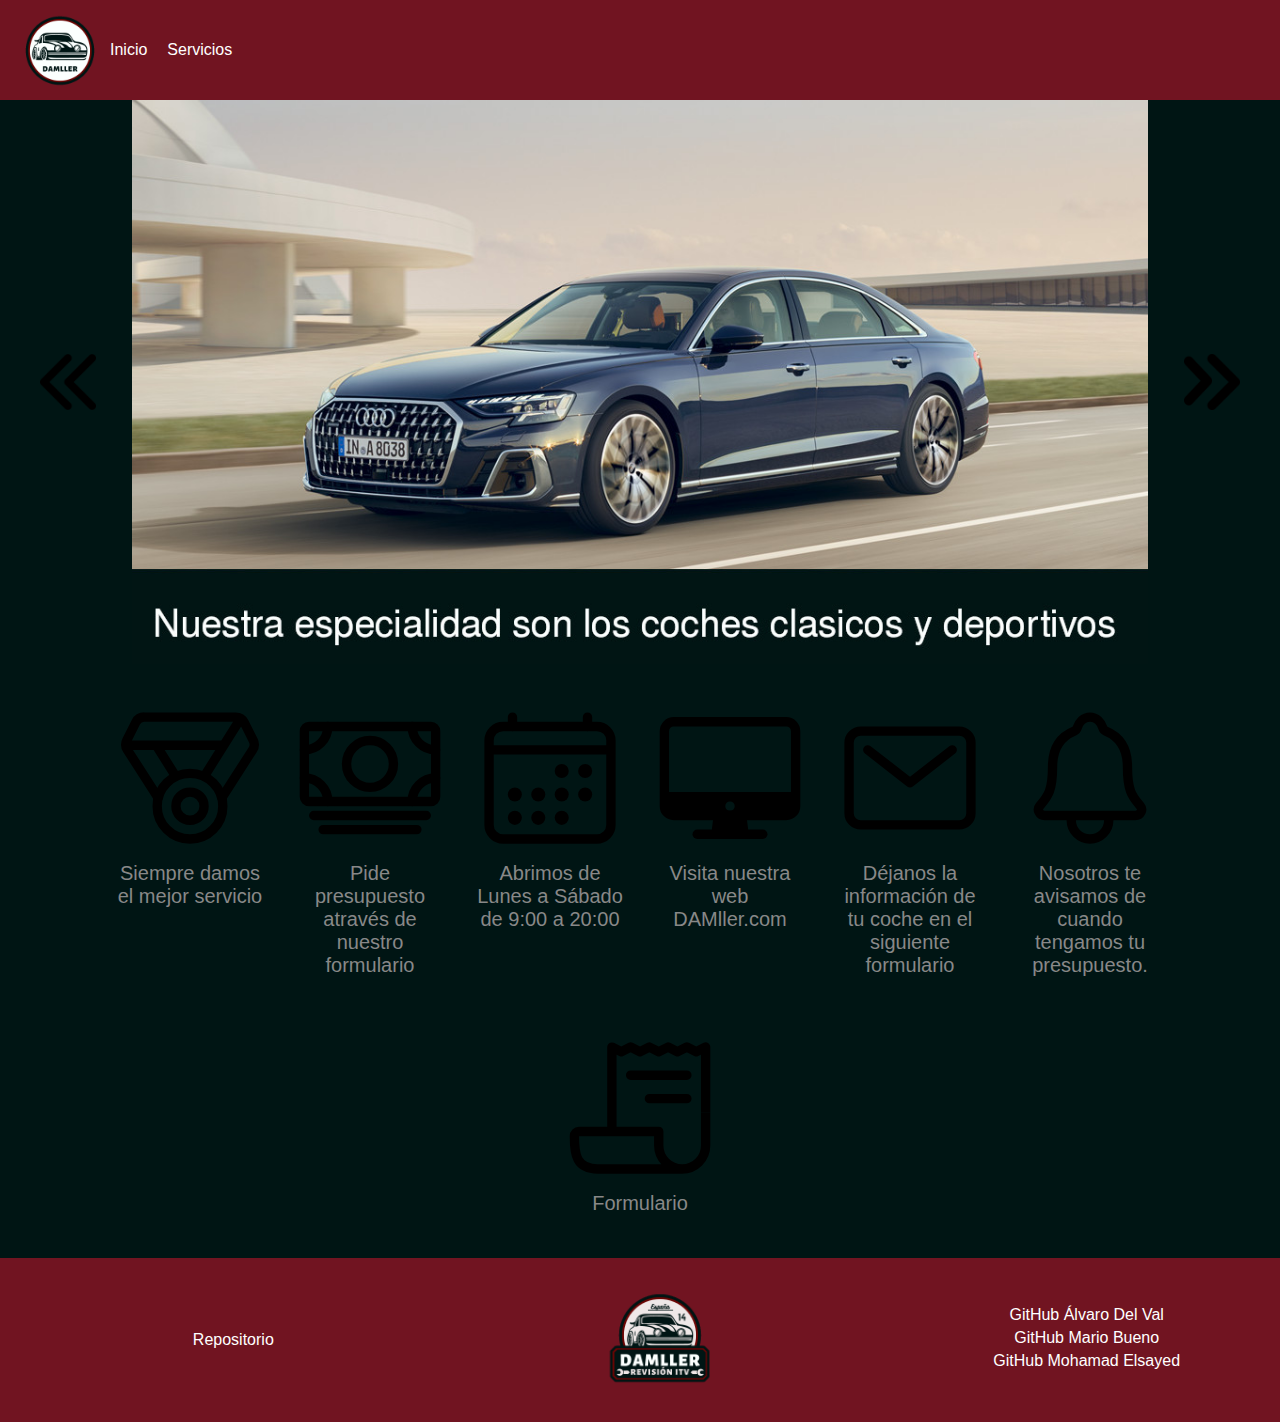
==== HTML/index.html @ a817c189 "Index ordenado" ====
<!DOCTYPE html>
<html>
<head>
  <title>DAMller</title>
  <link rel="stylesheet" href="src/css/style.css">
</head>
<body>
  <header>
    <div class="logo">
      <a href="index.html">
        <img src="src/Imagenes/DAMller simplificado.png" alt="Logo de la empresa">
      </a>
    </div>
    <nav>
      <ul>
        <li><a href="index.html">Inicio</a></li>
        <li><a onclick="toggleServices()">Servicios</a></li>
      </ul>
    </nav>
    <div id="servicesBar">
      <p>Revisión</p>
      <p>Tunning</p>
      <p>Reparación</p>
    </div>
  </header>
  <div class="content">
    <div class="contenedor-slider slider-container">
      <div class="slider-izquierdo">
        <img src="src/Imagenes/Izquierda.png" alt="">
      </div>
      <div class="slider-screen">
        <img id="Imagen" src="">
      </div>
      <div class="slider-derecho">
        <img src="src/Imagenes/Derecha.png" alt="">
      </div>
    </div>
    <div class="iconos-container">
      <div class="icono">
        <img src="src/Imagenes/Iconos/medal-outline.svg" alt="Icono 1">
        <p>Siempre damos el mejor servicio</p>
      </div>
      <div class="icono">
        <img src="src/Imagenes/Iconos/cash-outline.svg" alt="Icono 2">
        <p>Pide presupuesto através de nuestro formulario</p>
      </div>
      <div class="icono">
        <img src="src/Imagenes/Iconos/calendar-outline.svg" alt="Icono 3">
        <p>Abrimos de Lunes a Sábado de 9:00 a 20:00</p>
      </div>
      <div class="icono">
        <img src="src/Imagenes/Iconos/desktop-outline.svg" alt="Icono 4">
        <p>Visita nuestra web DAMller.com</p>
      </div>
      <div class="icono">
        <img src="src/Imagenes/Iconos/mail-outline.svg" alt="Icono 5">
        <p>Déjanos la información de tu coche en el siguiente formulario</p>
      </div>
      <div class="icono">
        <img src="src/Imagenes/Iconos/notifications-outline.svg" alt="Icono 6">
        <p>Nosotros te avisamos de cuando tengamos tu presupuesto.</p>
      </div>
    </div>
    <div class="centro-icono">
      <div class="icono">
        <a href="formulario.html"><img src="src/Imagenes/Iconos/receipt-outline.svg"></a>
        <p>Formulario</p>
      </div>
    </div>
  </div>
  <footer class="footer">
    <div class="footer-left">
      <a href="https://github.com/AlvaroDVA/Proyecto_ITV">Repositorio</a>
    </div>
    <div class="footer-center">
      <a href="index.html"><img src="src/Imagenes/DAMller.png" alt="Logo de la marca"></a>
    </div>
    <div class="footer-right">
      <ul>
        <li><a href="https://github.com/AlvaroDVA">GitHub Álvaro Del Val</a></li>
        <li><a href="https://github.com/Maarioo25">GitHub Mario Bueno</a></li>
        <li><a href="#">GitHub Mohamad Elsayed</a></li>
      </ul>
    </div>
  </footer>
  <script src="src/js/JavaScriptFotos.js"></script>
</body>
</html>
---- HTML/src/css/style.css ----
body {
  background-color: #001514;
  margin: 0;
  padding: 0;
  font-family: Arial, sans-serif;
}

header {
  background-color: #711421;
  color: #ffffff;
  display: flex;
  align-items: center;
  padding: 10px;
  height: 80px;
}

.logo img {
  margin-top: 10px;
  height: 100px;
}

nav ul {
  list-style: none;
  margin: 0;
  padding: 0;
  display: flex;
}

nav ul li {
  margin-right: 20px;
}

nav ul li a {
  color: #ffffff;
  text-decoration: none;
}

nav ul li a:hover {
  text-decoration: underline;
}

.content {
  width: 100%;
  padding-bottom: 60px;
}

.contenedor-slider {
  margin-top: 2%;
  display: flex;
  align-items: center;
  gap: 3%;
  max-width: 100%;
  padding: 0px 40px;
}

.slider-container {
  display: flex;
  justify-content: center;
  align-items: center;
  height: 15%; 
  max-width: 1500px; 
  margin: 0 auto; 
}

.slider-izquierdo,
.slider-derecho {
  width: 5%;
}

.slider-izquierdo img,
.slider-derecho img {
  width: 100%;
}

.slider-screen img {
  width: 100%;
}

#servicesBar{
  display: none;
  position: absolute;
  top: 10%;
  margin-left: 145px;
  padding-left: 17px;
  padding-right: 17px;
  background-color: #711421;
  color: #ffffff;
}

#servicesBar.visible {
  display: block;
}

.iconos-container {
  display: flex;
  flex-wrap: wrap;
  justify-content: center;
  margin-top: 20px;
}

.icono {
  width: 150px; /* Ajusta el tamaño de los iconos según tus necesidades */
  height: 150px;
  margin: 15px;
  text-align: center;
}

.centro-icono {
  display: flex;
  justify-content: center;
  margin-top: 150px; /* Espacio entre los conjuntos de iconos */
}


.icono img {
  width: 100%;
  height: 100%;
  object-fit: cover;
  filter: brightness(26%);
}

.icono p {
  margin-top: 5px;
  color: #888888; /* Color del texto */
  font-size: 20px; /* Tamaño de fuente */
}



.footer {
  background-color: #711421;
  color: #ffffff;
  padding: 20px;
  text-align: center;
  width: 100%;
  display: flex;
  align-items: center;
}

.footer-left,
.footer-right {
  flex: 1;
}

.footer-center {
  flex: 1;
  text-align: center;
}

.footer-center img {
  height: 120px;
}

.footer-left a,
.footer-right ul {
  list-style: none;
  padding: 0;
  margin: 0;
}

.footer-left a {
  color: #ffffff;
  text-decoration: none;
}

.footer-right ul li {
  margin-bottom: 5px;
}

.footer-right ul li a {
  color: #ffffff;
  text-decoration: none;
}
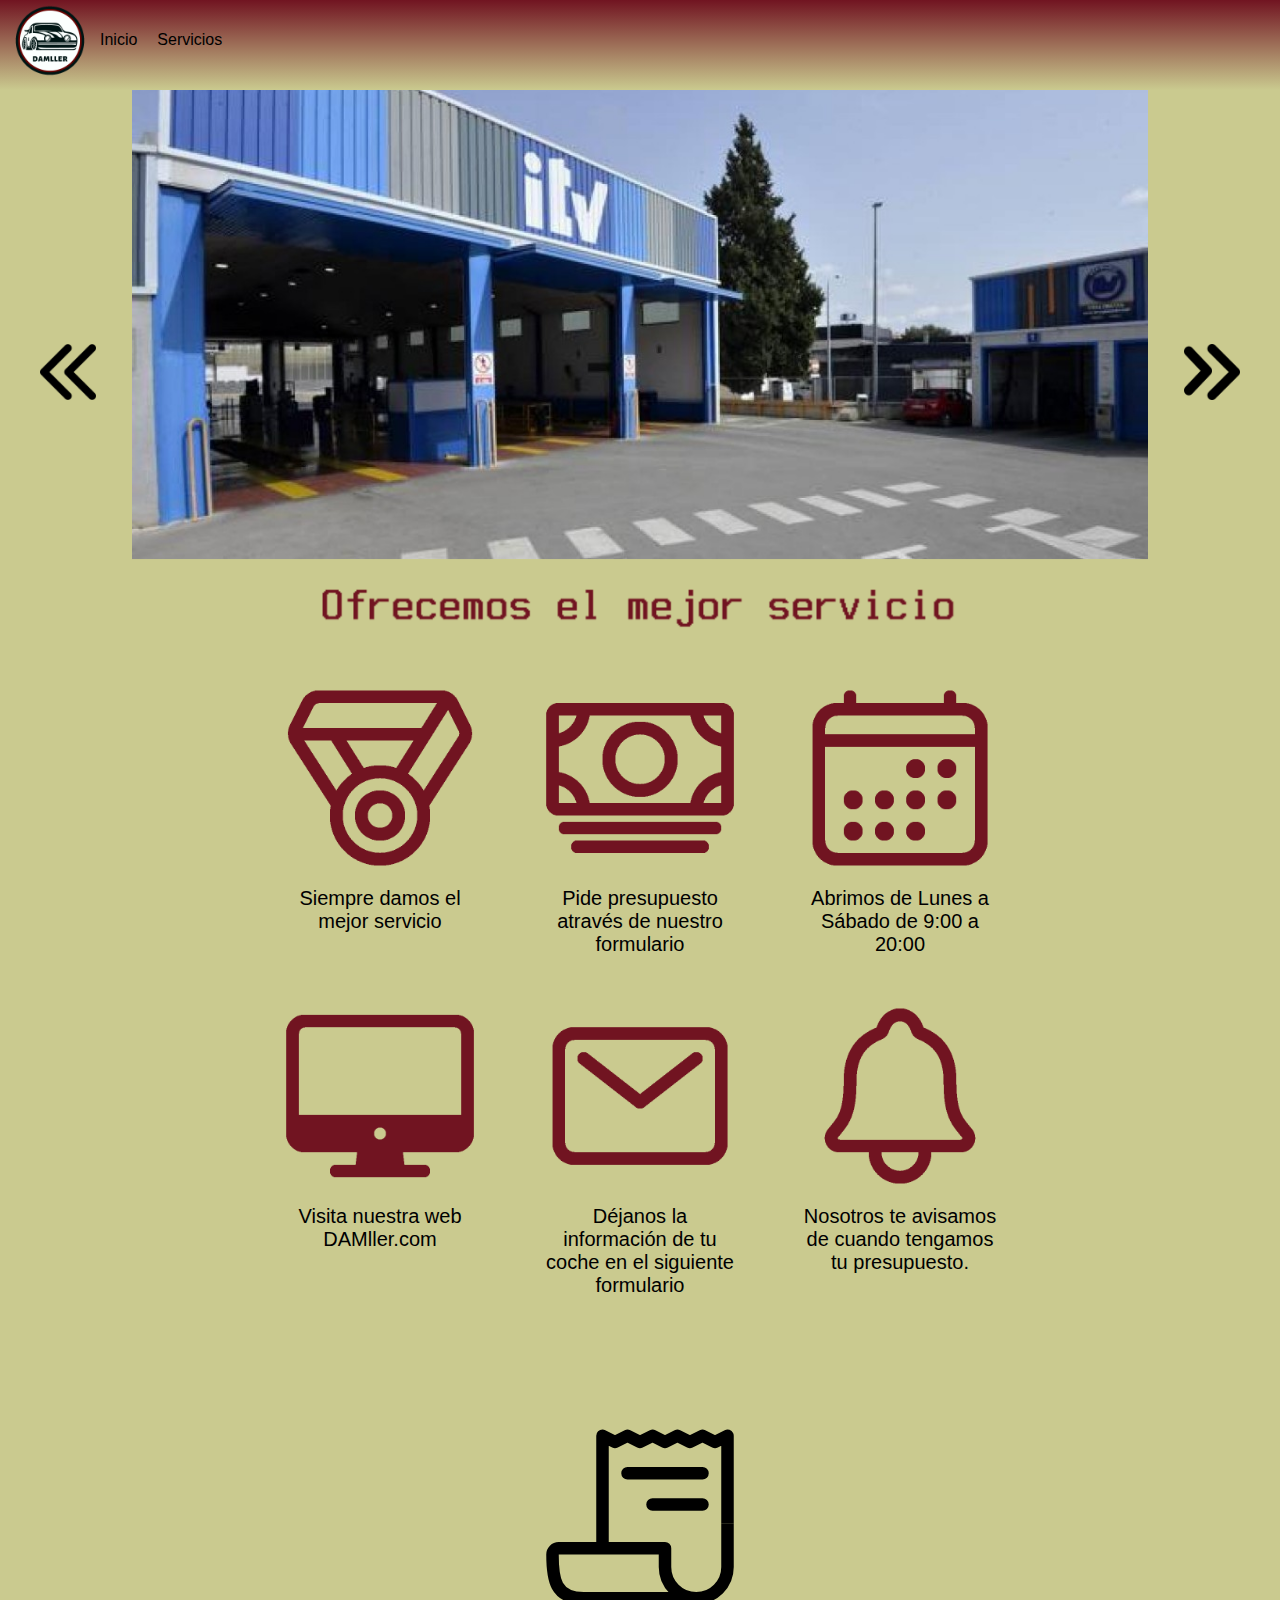
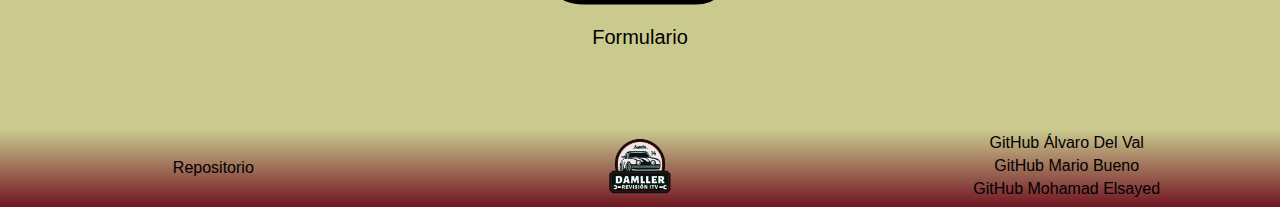
==== commit 81e33f67: "Web-V1.0.0" ====
--- a/HTML/index.html
+++ b/HTML/index.html
@@ -18,9 +18,7 @@
       </ul>
     </nav>
     <div id="servicesBar">
-      <p>Revisión</p>
-      <p>Tunning</p>
-      <p>Reparación</p>
+      <p>Revisión----Tunning----Reparación</p>
     </div>
   </header>
   <div class="content">
@@ -35,54 +33,61 @@
         <img src="src/Imagenes/Derecha.png" alt="">
       </div>
     </div>
-    <div class="iconos-container">
+
+    <div class="iconos-container1">
       <div class="icono">
-        <img src="src/Imagenes/Iconos/medal-outline.svg" alt="Icono 1">
+        <img src="src/Imagenes/Iconos/medal-outline.png" alt="Icono 1">
         <p>Siempre damos el mejor servicio</p>
       </div>
       <div class="icono">
-        <img src="src/Imagenes/Iconos/cash-outline.svg" alt="Icono 2">
+        <img src="src/Imagenes/Iconos/cash-outline.png" alt="Icono 2">
         <p>Pide presupuesto através de nuestro formulario</p>
       </div>
       <div class="icono">
-        <img src="src/Imagenes/Iconos/calendar-outline.svg" alt="Icono 3">
+        <img src="src/Imagenes/Iconos/calendar-outline.png" alt="Icono 3">
         <p>Abrimos de Lunes a Sábado de 9:00 a 20:00</p>
       </div>
+    </div>
+    
+    <div class="iconos-container2">
       <div class="icono">
-        <img src="src/Imagenes/Iconos/desktop-outline.svg" alt="Icono 4">
+        <img src="src/Imagenes/Iconos/desktop-outline.png" alt="Icono 4">
         <p>Visita nuestra web DAMller.com</p>
       </div>
       <div class="icono">
-        <img src="src/Imagenes/Iconos/mail-outline.svg" alt="Icono 5">
+        <img src="src/Imagenes/Iconos/mail-outline.png" alt="Icono 5">
         <p>Déjanos la información de tu coche en el siguiente formulario</p>
       </div>
       <div class="icono">
-        <img src="src/Imagenes/Iconos/notifications-outline.svg" alt="Icono 6">
+        <img src="src/Imagenes/Iconos/notifications-outline.png" alt="Icono 6">
         <p>Nosotros te avisamos de cuando tengamos tu presupuesto.</p>
       </div>
     </div>
+    
     <div class="centro-icono">
       <div class="icono">
-        <a href="formulario.html"><img src="src/Imagenes/Iconos/receipt-outline.svg"></a>
-        <p>Formulario</p>
+        <div class="icono-formulario">
+          <a href="form.html"><img src="src/Imagenes/Iconos/receipt-outline.svg"></a>
+          <p>Formulario</p>
+        </div>
       </div>
     </div>
   </div>
-  <footer class="footer">
-    <div class="footer-left">
-      <a href="https://github.com/AlvaroDVA/Proyecto_ITV">Repositorio</a>
-    </div>
-    <div class="footer-center">
-      <a href="index.html"><img src="src/Imagenes/DAMller.png" alt="Logo de la marca"></a>
-    </div>
-    <div class="footer-right">
-      <ul>
-        <li><a href="https://github.com/AlvaroDVA">GitHub Álvaro Del Val</a></li>
-        <li><a href="https://github.com/Maarioo25">GitHub Mario Bueno</a></li>
-        <li><a href="#">GitHub Mohamad Elsayed</a></li>
-      </ul>
-    </div>
-  </footer>
+  <footer class="footer-index">
+      <div class="footer-left">
+        <a href="https://github.com/AlvaroDVA/Proyecto_ITV">Repositorio</a>
+      </div>
+      <div class="footer-center">
+        <a href="index.html"><img src="src/Imagenes/DAMller.png" alt="Logo de la marca"></a>
+      </div>
+      <div class="footer-right">
+        <ul>
+          <li><a href="https://github.com/AlvaroDVA">GitHub Álvaro Del Val</a></li>
+          <li><a href="https://github.com/Maarioo25">GitHub Mario Bueno</a></li>
+          <li><a href="#">GitHub Mohamad Elsayed</a></li>
+        </ul>
+      </div>
+    </footer>
   <script src="src/js/JavaScriptFotos.js"></script>
 </body>
 </html>
--- a/HTML/src/css/style.css
+++ b/HTML/src/css/style.css
@@ -1,17 +1,20 @@
 body {
-  background-color: #001514;
+  background-color:rgb(202, 202, 143);
   margin: 0;
   padding: 0;
   font-family: Arial, sans-serif;
 }
 
 header {
+  background-image: linear-gradient(to bottom, #711421, rgb(202, 202, 143));
   background-color: #711421;
-  color: #ffffff;
-  display: flex;
-  align-items: center;
-  padding: 10px;
+  color: #000000;
+  display: flex;
+  align-items: center;
+  padding-bottom: 10px;
   height: 80px;
+  width: 100%;
+  
 }
 
 .logo img {
@@ -31,7 +34,7 @@
 }
 
 nav ul li a {
-  color: #ffffff;
+  color: #000000;
   text-decoration: none;
 }
 
@@ -79,59 +82,80 @@
 #servicesBar{
   display: none;
   position: absolute;
-  top: 10%;
-  margin-left: 145px;
-  padding-left: 17px;
-  padding-right: 17px;
-  background-color: #711421;
-  color: #ffffff;
-}
+  color: #000000;
+  top: 2%;
+  margin-left: 240px;
+}
+
 
 #servicesBar.visible {
-  display: block;
-}
-
-.iconos-container {
+  display: flex;
+}
+
+.iconos-container1 {
   display: flex;
   flex-wrap: wrap;
   justify-content: center;
   margin-top: 20px;
+  width: 100%;
+  height: auto;
+}
+
+.iconos-container2 {
+  display: flex;
+  flex-wrap: wrap;
+  justify-content: center;
+  margin-top: 20px;
+  width: 100%;
 }
 
 .icono {
-  width: 150px; /* Ajusta el tamaño de los iconos según tus necesidades */
-  height: 150px;
-  margin: 15px;
+  width: 200px;
+  height: 100%;
+  margin-left: 30px;
+  margin-right: 30px;
   text-align: center;
 }
 
 .centro-icono {
   display: flex;
   justify-content: center;
-  margin-top: 150px; /* Espacio entre los conjuntos de iconos */
-}
-
+  margin-top: 100px;
+}
+
+.icono-formulario img {
+  transition: all 0.3s ease-in-out;
+}
+
+.icono-formulario:hover img {
+  transform: scale(1.1);
+}
 
 .icono img {
   width: 100%;
   height: 100%;
   object-fit: cover;
-  filter: brightness(26%);
+
 }
 
 .icono p {
   margin-top: 5px;
-  color: #888888; /* Color del texto */
-  font-size: 20px; /* Tamaño de fuente */
-}
-
-
-
-.footer {
-  background-color: #711421;
-  color: #ffffff;
-  padding: 20px;
-  text-align: center;
+  font-size: 20px;
+}
+
+.footer-index {
+  background-image: linear-gradient(to bottom, rgb(202, 202, 143),#711421 );
+  text-align: center;
+  width: 100%;
+  display: flex;
+  align-items: center;
+}
+
+.footer-form{
+  background-image: linear-gradient(to bottom, rgb(202, 202, 143),#711421 );
+  text-align: center;
+  position: absolute;
+  bottom: 0;
   width: 100%;
   display: flex;
   align-items: center;
@@ -148,7 +172,7 @@
 }
 
 .footer-center img {
-  height: 120px;
+  height: 74px;
 }
 
 .footer-left a,
@@ -159,7 +183,7 @@
 }
 
 .footer-left a {
-  color: #ffffff;
+  color: #000000;
   text-decoration: none;
 }
 
@@ -168,7 +192,66 @@
 }
 
 .footer-right ul li a {
-  color: #ffffff;
+  color: #000000;
   text-decoration: none;
 }
 
+
+/*Form*/
+.form-container{
+ margin-top: 100px;
+ margin-left: 30%;
+ margin-right: 30%;
+}
+
+fieldset{
+  background-color: rgb(184, 184, 131);
+  filter: blur();
+  border-radius: 30px;
+}
+
+input{
+  border: 1px #711421;
+  border-radius: 30px;
+  background-color: #eeeeee;
+}
+
+select{
+  background-color: #eeeeee;
+  border-radius: 5px;
+}
+
+.enviar{
+  background-color: #eeeeee;
+  border-radius: 10px;
+  font-size: 70%;
+  width: 20%;
+  height: 5%;
+}
+
+input, .input1{
+  float: right;
+  width: 40%;
+  text-align: center;
+}
+
+.a2{
+  width: 100%;
+  padding-top: 40px;
+  text-align: center;
+}
+
+.legend {
+  color: #000000;
+  text-align: center;
+}
+
+.texto{
+  float: left;
+  width: 60%;
+  text-align: center;
+}
+
+form{
+  font-size:  20px;
+  }
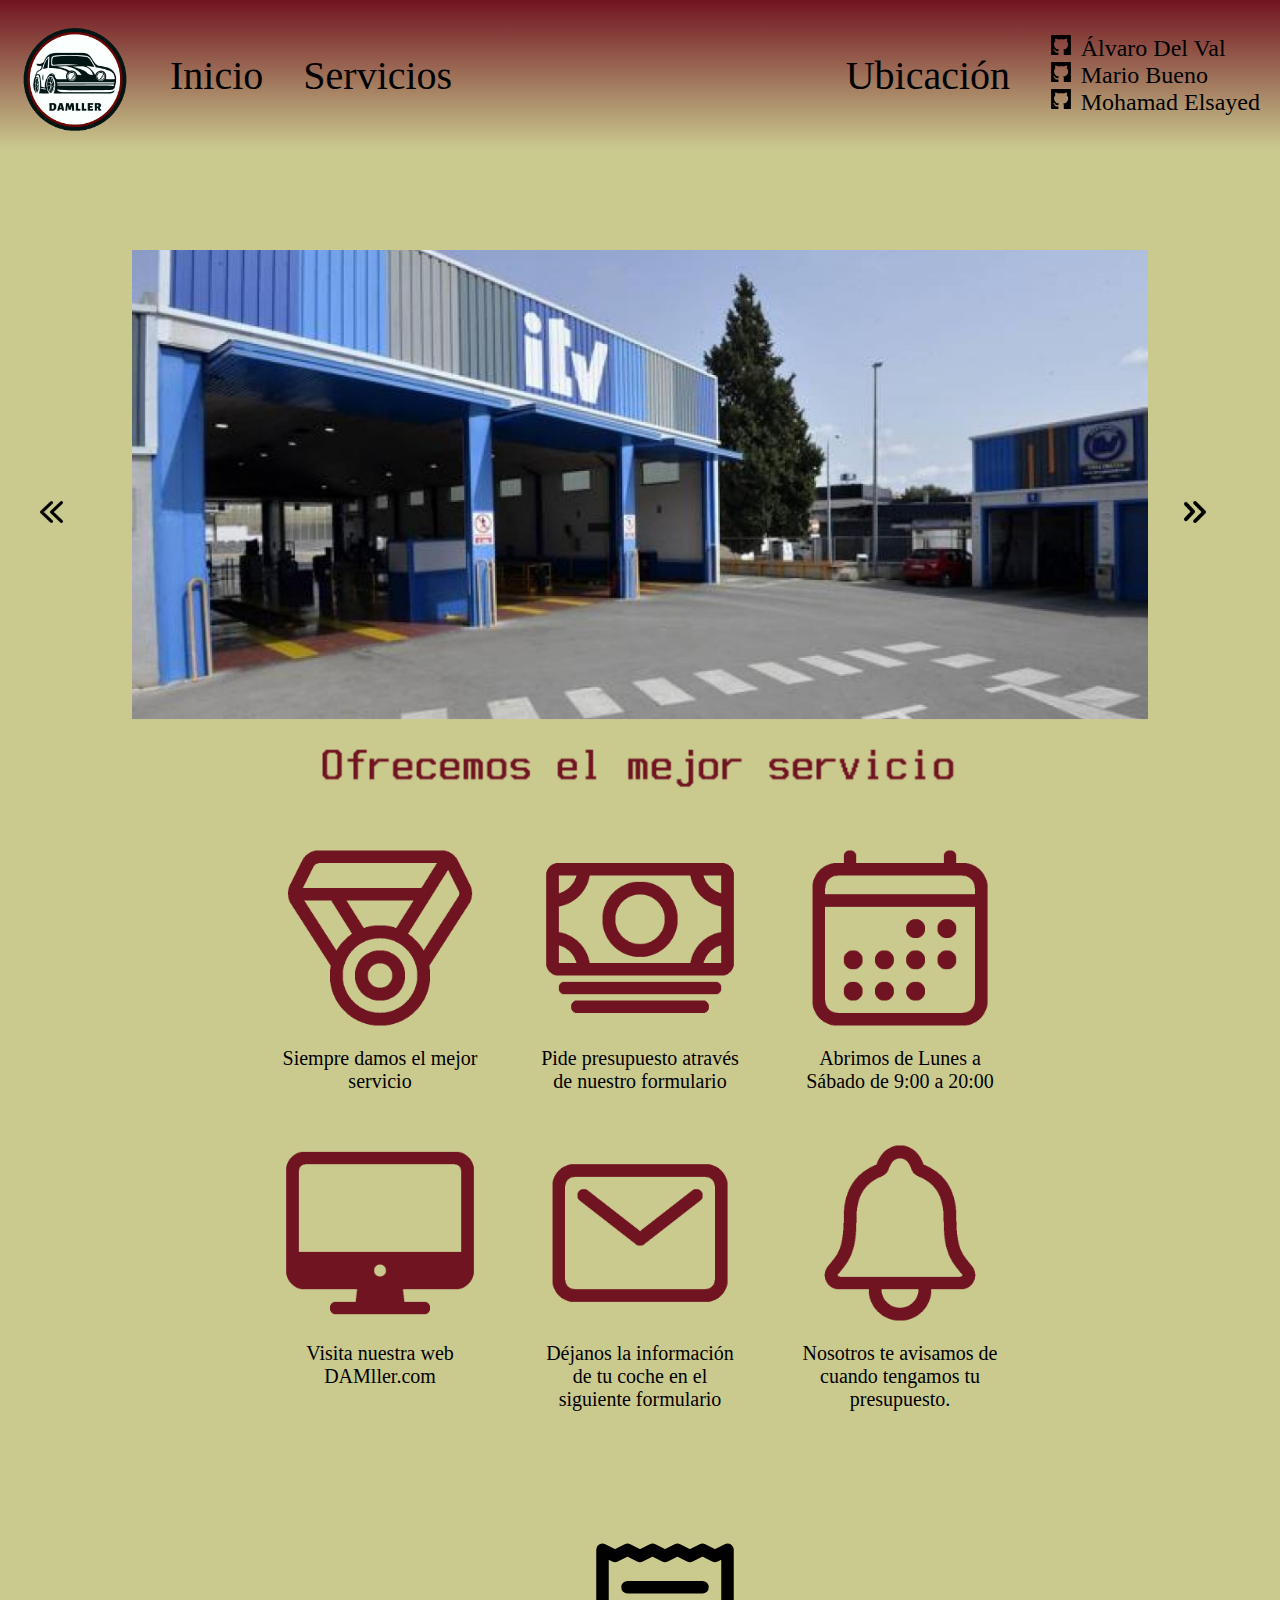
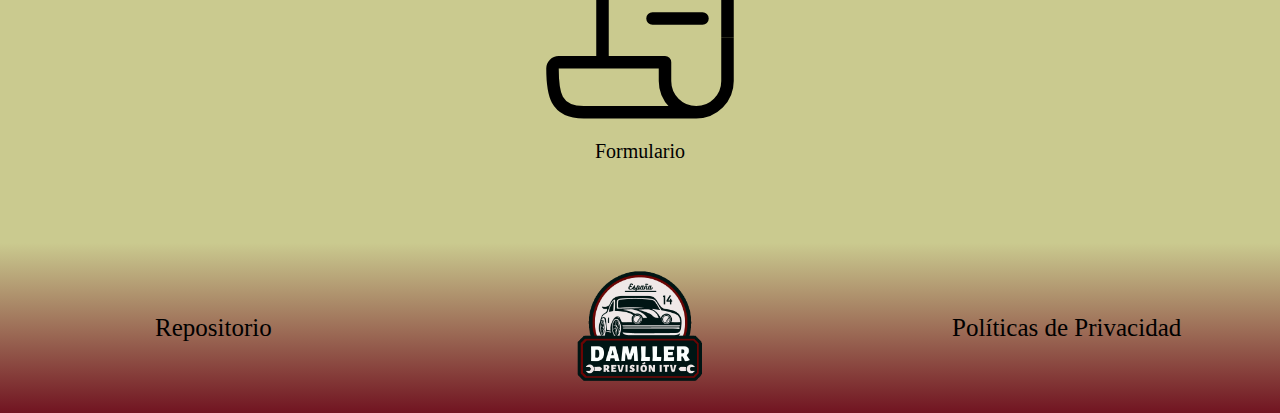
==== commit 6171fd29: "LM-Web-V1.1.0" ====
--- a/HTML/index.html
+++ b/HTML/index.html
@@ -2,6 +2,7 @@
 <html>
 <head>
   <title>DAMller</title>
+  <link rel="icon" type="image/x-icon" href="favicon.ico">
   <link rel="stylesheet" href="src/css/style.css">
 </head>
 <body>
@@ -11,16 +12,29 @@
         <img src="src/Imagenes/DAMller simplificado.png" alt="Logo de la empresa">
       </a>
     </div>
-    <nav>
+    <nav class="texto-header">
       <ul>
         <li><a href="index.html">Inicio</a></li>
         <li><a onclick="toggleServices()">Servicios</a></li>
       </ul>
     </nav>
-    <div id="servicesBar">
-      <p>Revisión----Tunning----Reparación</p>
+    <p id="servicesBar">Revisión----Tunning----Reparación</p>
+    <div class="ubicacion">
+      <a href="https://www.google.com/maps/dir//IES+Luis+Vives,+P.%C2%BA+de+la+Ermita,+15,+28918+Legan%C3%A9s,+Madrid/@40.3368297,-3.7653012,15.55z/data=!4m9!4m8!1m0!1m5!1m1!1s0xd4189ed4da72b6d:0x7701fdc55d462e17!2m2!1d-3.7656543!2d40.3395137!3e0">Ubicación</a>
+    </div>
+    <div class="contacto">
+      <ul>
+        <li><img src="src/Imagenes/Iconos/github.png" alt=""><a href="https://github.com/AlvaroDVA">Álvaro Del Val</a></li>
+        <li><img src="src/Imagenes/Iconos/github.png" alt=""><a href="https://github.com/Maarioo25">Mario Bueno</a></li>
+        <li><img src="src/Imagenes/Iconos/github.png" alt=""><a href="#">Mohamad Elsayed</a></li>
+      </ul>
     </div>
   </header>
+
+
+
+
+
   <div class="content">
     <div class="contenedor-slider slider-container">
       <div class="slider-izquierdo">
@@ -73,7 +87,7 @@
       </div>
     </div>
   </div>
-  <footer class="footer-index">
+  <footer class="footer">
       <div class="footer-left">
         <a href="https://github.com/AlvaroDVA/Proyecto_ITV">Repositorio</a>
       </div>
@@ -81,11 +95,7 @@
         <a href="index.html"><img src="src/Imagenes/DAMller.png" alt="Logo de la marca"></a>
       </div>
       <div class="footer-right">
-        <ul>
-          <li><a href="https://github.com/AlvaroDVA">GitHub Álvaro Del Val</a></li>
-          <li><a href="https://github.com/Maarioo25">GitHub Mario Bueno</a></li>
-          <li><a href="#">GitHub Mohamad Elsayed</a></li>
-        </ul>
+        <a href="">Políticas de Privacidad</a>
       </div>
     </footer>
   <script src="src/js/JavaScriptFotos.js"></script>
--- a/HTML/src/css/style.css
+++ b/HTML/src/css/style.css
@@ -7,19 +7,82 @@
 
 header {
   background-image: linear-gradient(to bottom, #711421, rgb(202, 202, 143));
-  background-color: #711421;
-  color: #000000;
   display: flex;
   align-items: center;
-  padding-bottom: 10px;
-  height: 80px;
-  width: 100%;
-  
+  padding-bottom: 30px;
+  height: 120px;
+  width: 100%;
+}
+
+header p {
+  margin-top: 36px;
+  font-size: 200%;
+  font-family: "Terminus-Bold";
+}
+
+.texto-header {
+  font-size: 250%;
+  margin-top: 30px;
+  font-family: "Terminus Bold";
+}
+
+.texto-header li{
+  margin-left: 20px;
+  font-family: "Terminus Bold";
+}
+
+.ubicacion{
+  position: absolute;
+  right: 270px;
+  margin-top: 30px;
+  font-family: "Terminus Bold";
+  font-size: 250%;
+}
+
+.ubicacion a {
+  text-decoration: none;
+  color: #000000;
+}
+
+.ubicacion a:hover {
+  text-decoration: underline;
+  color: #000000;
+}
+
+.contacto {
+  font-size: 150%;
+  position: absolute;
+  right: 20px;
+  margin-top: 30px;
+  font-family: "Terminus Bold";
+}
+
+.contacto ul li {
+  list-style: none;
+  margin: 0;
+  padding: 0;
+  display: flex;
+}
+
+.contacto ul li img {
+  height: 20px;
+  width: 20px;
+}
+
+.contacto ul li a{
+  margin-left: 10px;
+  text-decoration: none;
+  color: #000000;
+  display: block;
+}
+
+.contacto ul li a:hover {
+  text-decoration: underline;
 }
 
 .logo img {
-  margin-top: 10px;
-  height: 100px;
+  margin-top: 50px;
+  height: 150px;
 }
 
 nav ul {
@@ -48,7 +111,6 @@
 }
 
 .contenedor-slider {
-  margin-top: 2%;
   display: flex;
   align-items: center;
   gap: 3%;
@@ -61,8 +123,8 @@
   justify-content: center;
   align-items: center;
   height: 15%; 
-  max-width: 1500px; 
-  margin: 0 auto; 
+  margin: 0 auto;
+  padding-top: 100px;
 }
 
 .slider-izquierdo,
@@ -72,7 +134,8 @@
 
 .slider-izquierdo img,
 .slider-derecho img {
-  width: 100%;
+  margin-bottom: 40px;
+  width: 40%;
 }
 
 .slider-screen img {
@@ -81,10 +144,9 @@
 
 #servicesBar{
   display: none;
-  position: absolute;
-  color: #000000;
-  top: 2%;
-  margin-left: 240px;
+  color: #000000;
+  padding-top: 30px;
+  padding-left: 10px;
 }
 
 
@@ -141,24 +203,16 @@
 .icono p {
   margin-top: 5px;
   font-size: 20px;
-}
-
-.footer-index {
-  background-image: linear-gradient(to bottom, rgb(202, 202, 143),#711421 );
+  font-family: "Terminus Bold";
+}
+
+.footer {
+  background-image: linear-gradient(to bottom, rgb(202, 202, 143), #711421 );
   text-align: center;
   width: 100%;
   display: flex;
   align-items: center;
-}
-
-.footer-form{
-  background-image: linear-gradient(to bottom, rgb(202, 202, 143),#711421 );
-  text-align: center;
-  position: absolute;
-  bottom: 0;
-  width: 100%;
-  display: flex;
-  align-items: center;
+  height: 170px;
 }
 
 .footer-left,
@@ -172,28 +226,27 @@
 }
 
 .footer-center img {
-  height: 74px;
+  height: 150px;
 }
 
 .footer-left a,
-.footer-right ul {
+.footer-right a {
   list-style: none;
   padding: 0;
   margin: 0;
-}
-
-.footer-left a {
+  
+}
+
+.footer-left a, .footer-right a{
   color: #000000;
   text-decoration: none;
-}
-
-.footer-right ul li {
-  margin-bottom: 5px;
-}
-
-.footer-right ul li a {
-  color: #000000;
-  text-decoration: none;
+  font-family: "Terminus Bold";
+  font-size: 25px;
+  padding-top: 20px;
+}
+
+.footer-left a:hover, .footer-right a:hover{
+  text-decoration: underline;
 }
 
 
@@ -202,12 +255,14 @@
  margin-top: 100px;
  margin-left: 30%;
  margin-right: 30%;
+ margin-bottom: 100px;
 }
 
 fieldset{
   background-color: rgb(184, 184, 131);
   filter: blur();
   border-radius: 30px;
+  height: 100%;
 }
 
 input{
@@ -226,19 +281,29 @@
   border-radius: 10px;
   font-size: 70%;
   width: 20%;
-  height: 5%;
-}
-
-input, .input1{
+  height: 40px;
+  margin-top: 10%;
+}
+
+input{
   float: right;
   width: 40%;
   text-align: center;
 }
 
+.input1 {
+  float: right;
+  width: 63.4%;
+  text-align: center;
+  border-radius: 10px;
+}
+
 .a2{
   width: 100%;
+  margin-top: 0;
   padding-top: 40px;
   text-align: center;
+  height: 1%;
 }
 
 .legend {
@@ -248,10 +313,24 @@
 
 .texto{
   float: left;
-  width: 60%;
-  text-align: center;
+  width: 31%;
+  height: 5%;
+  text-align: left;
+  margin-left: 5%;
 }
 
 form{
   font-size:  20px;
   }
+
+  .top-text{
+    width: 100%;
+    max-height: 100px;
+    overflow: hidden ;
+  }
+
+  .top-text p{
+    text-align: center;
+    font-size: 20;
+    padding-top: 15px;
+  }
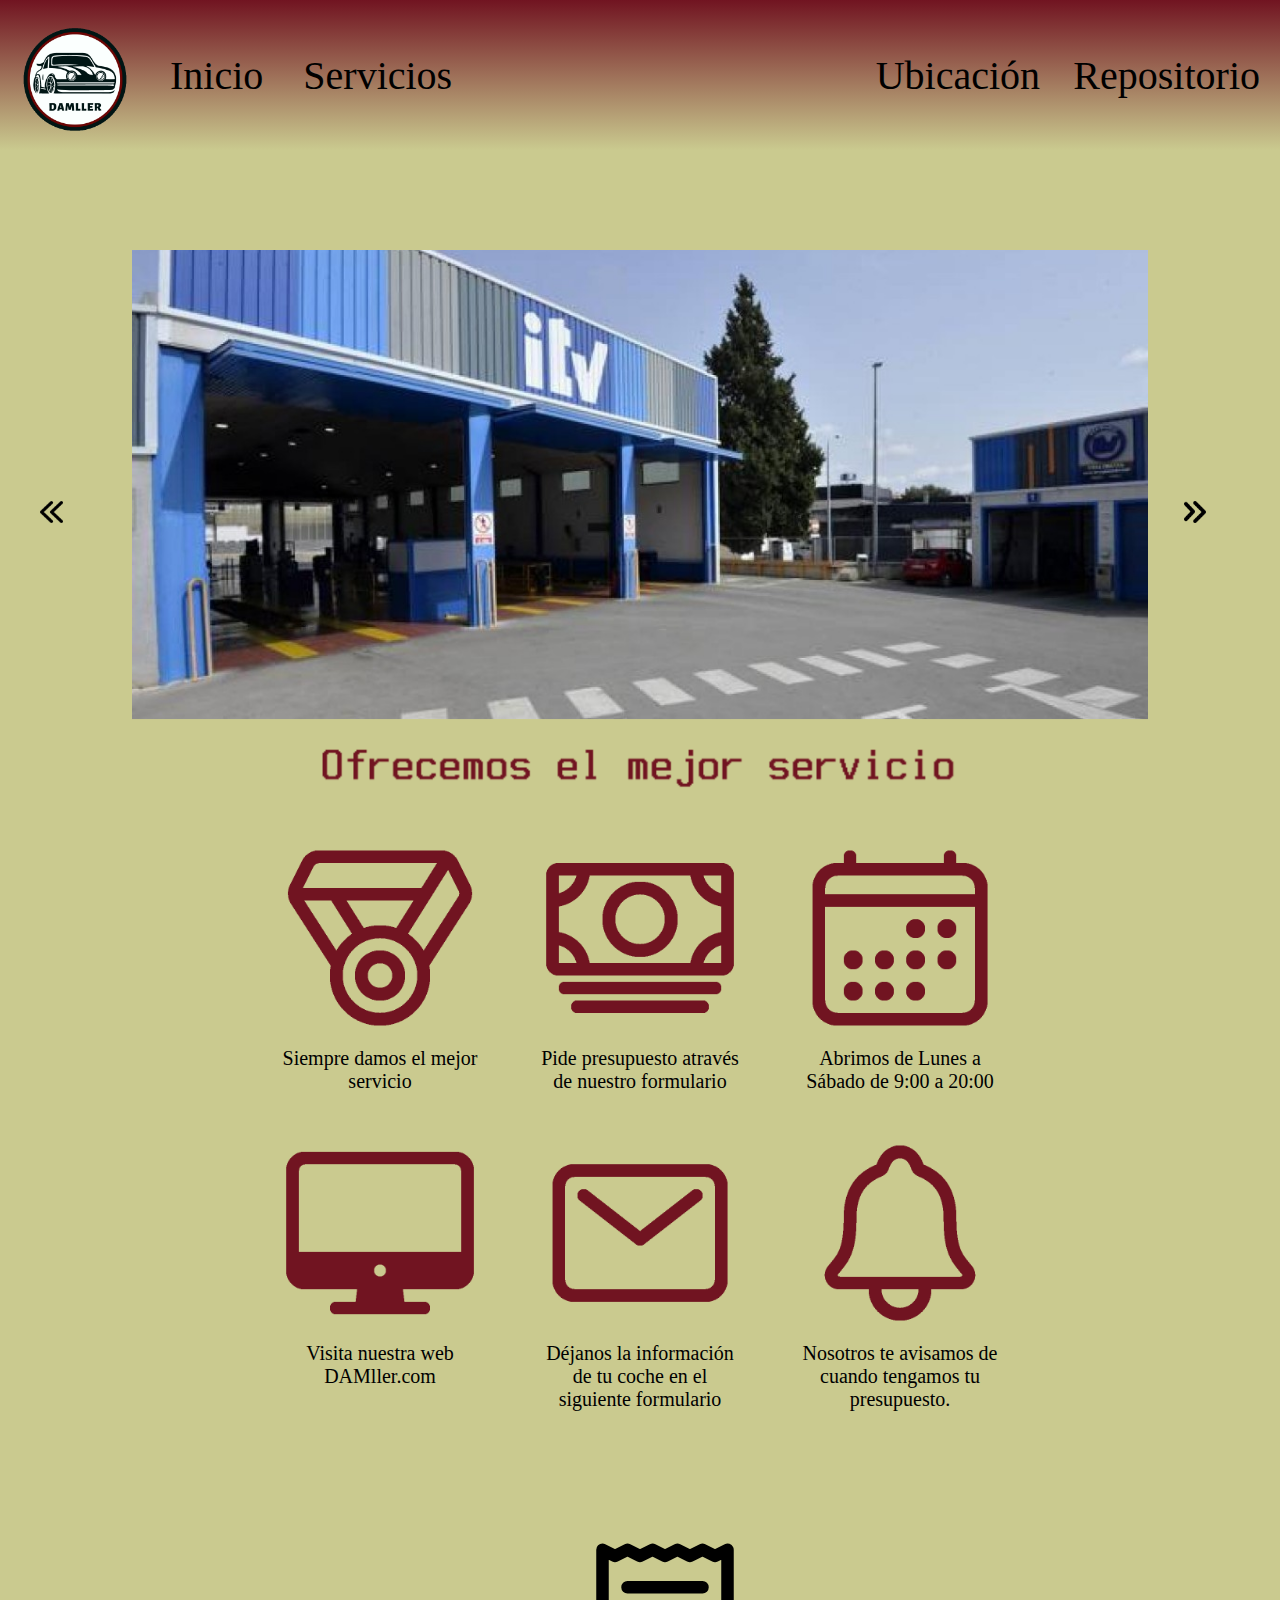
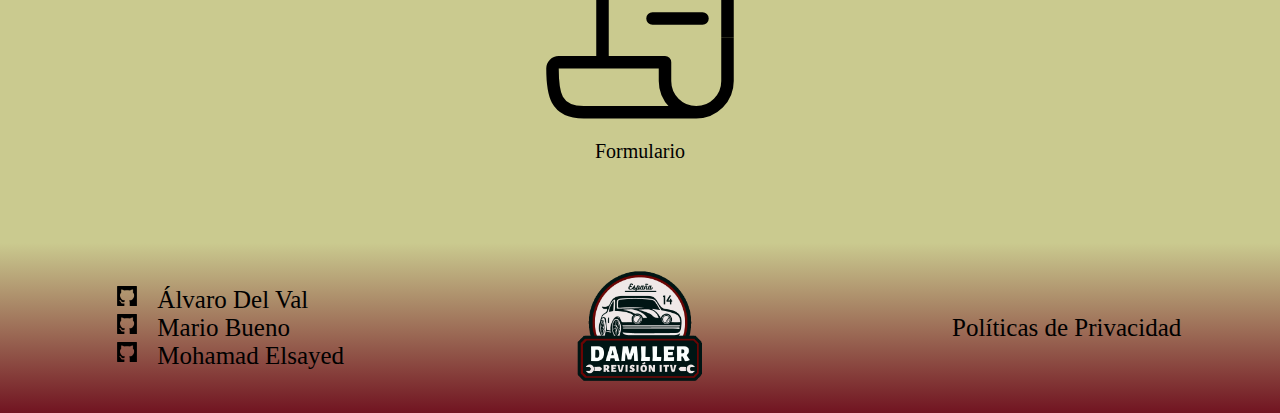
==== commit f02d340e: "Web-V1.1.1" ====
--- a/HTML/index.html
+++ b/HTML/index.html
@@ -22,17 +22,10 @@
     <div class="ubicacion">
       <a href="https://www.google.com/maps/dir//IES+Luis+Vives,+P.%C2%BA+de+la+Ermita,+15,+28918+Legan%C3%A9s,+Madrid/@40.3368297,-3.7653012,15.55z/data=!4m9!4m8!1m0!1m5!1m1!1s0xd4189ed4da72b6d:0x7701fdc55d462e17!2m2!1d-3.7656543!2d40.3395137!3e0">Ubicación</a>
     </div>
-    <div class="contacto">
-      <ul>
-        <li><img src="src/Imagenes/Iconos/github.png" alt=""><a href="https://github.com/AlvaroDVA">Álvaro Del Val</a></li>
-        <li><img src="src/Imagenes/Iconos/github.png" alt=""><a href="https://github.com/Maarioo25">Mario Bueno</a></li>
-        <li><img src="src/Imagenes/Iconos/github.png" alt=""><a href="#">Mohamad Elsayed</a></li>
-      </ul>
+    <div class="repositorio">
+      <a href="https://github.com/AlvaroDVA/Proyecto_ITV">Repositorio</a>
     </div>
   </header>
-
-
-
 
 
   <div class="content">
@@ -89,7 +82,13 @@
   </div>
   <footer class="footer">
       <div class="footer-left">
-        <a href="https://github.com/AlvaroDVA/Proyecto_ITV">Repositorio</a>
+        <div class="contacto">
+          <ul>
+            <li><img src="src/Imagenes/Iconos/github.png" alt=""><a href="https://github.com/AlvaroDVA">Álvaro Del Val</a></li>
+            <li><img src="src/Imagenes/Iconos/github.png" alt=""><a href="https://github.com/Maarioo25">Mario Bueno</a></li>
+            <li><img src="src/Imagenes/Iconos/github.png" alt=""><a href="#">Mohamad Elsayed</a></li>
+          </ul>
+        </div>
       </div>
       <div class="footer-center">
         <a href="index.html"><img src="src/Imagenes/DAMller.png" alt="Logo de la marca"></a>
--- a/HTML/src/css/style.css
+++ b/HTML/src/css/style.css
@@ -33,7 +33,7 @@
 
 .ubicacion{
   position: absolute;
-  right: 270px;
+  right: 240px;
   margin-top: 30px;
   font-family: "Terminus Bold";
   font-size: 250%;
@@ -49,36 +49,26 @@
   color: #000000;
 }
 
-.contacto {
-  font-size: 150%;
+.repositorio {
+  font-size: 250%;
   position: absolute;
   right: 20px;
   margin-top: 30px;
   font-family: "Terminus Bold";
 }
 
-.contacto ul li {
-  list-style: none;
-  margin: 0;
-  padding: 0;
-  display: flex;
-}
-
-.contacto ul li img {
-  height: 20px;
-  width: 20px;
-}
-
-.contacto ul li a{
-  margin-left: 10px;
-  text-decoration: none;
-  color: #000000;
-  display: block;
-}
-
-.contacto ul li a:hover {
-  text-decoration: underline;
-}
+.repositorio a{
+  color: #000000;
+  text-decoration: none;
+  padding-top: 20px;
+}
+
+.repositorio a:hover {
+  text-decoration: underline;
+}
+
+
+
 
 .logo img {
   margin-top: 50px;
@@ -229,7 +219,7 @@
   height: 150px;
 }
 
-.footer-left a,
+.footer-left ul li a,
 .footer-right a {
   list-style: none;
   padding: 0;
@@ -246,6 +236,30 @@
 }
 
 .footer-left a:hover, .footer-right a:hover{
+  text-decoration: underline;
+}
+
+.contacto ul li {
+  list-style: none;
+  margin: 0;
+  padding: 0;
+  display: flex;
+}
+
+.contacto ul li img {
+  height: 20px;
+  width: 20px;
+  margin-left: 20%;
+}
+
+.contacto ul li a{
+  margin-left: 20px;
+  text-decoration: none;
+  color: #000000;
+  display: block;
+}
+
+.contacto ul li a:hover {
   text-decoration: underline;
 }
 
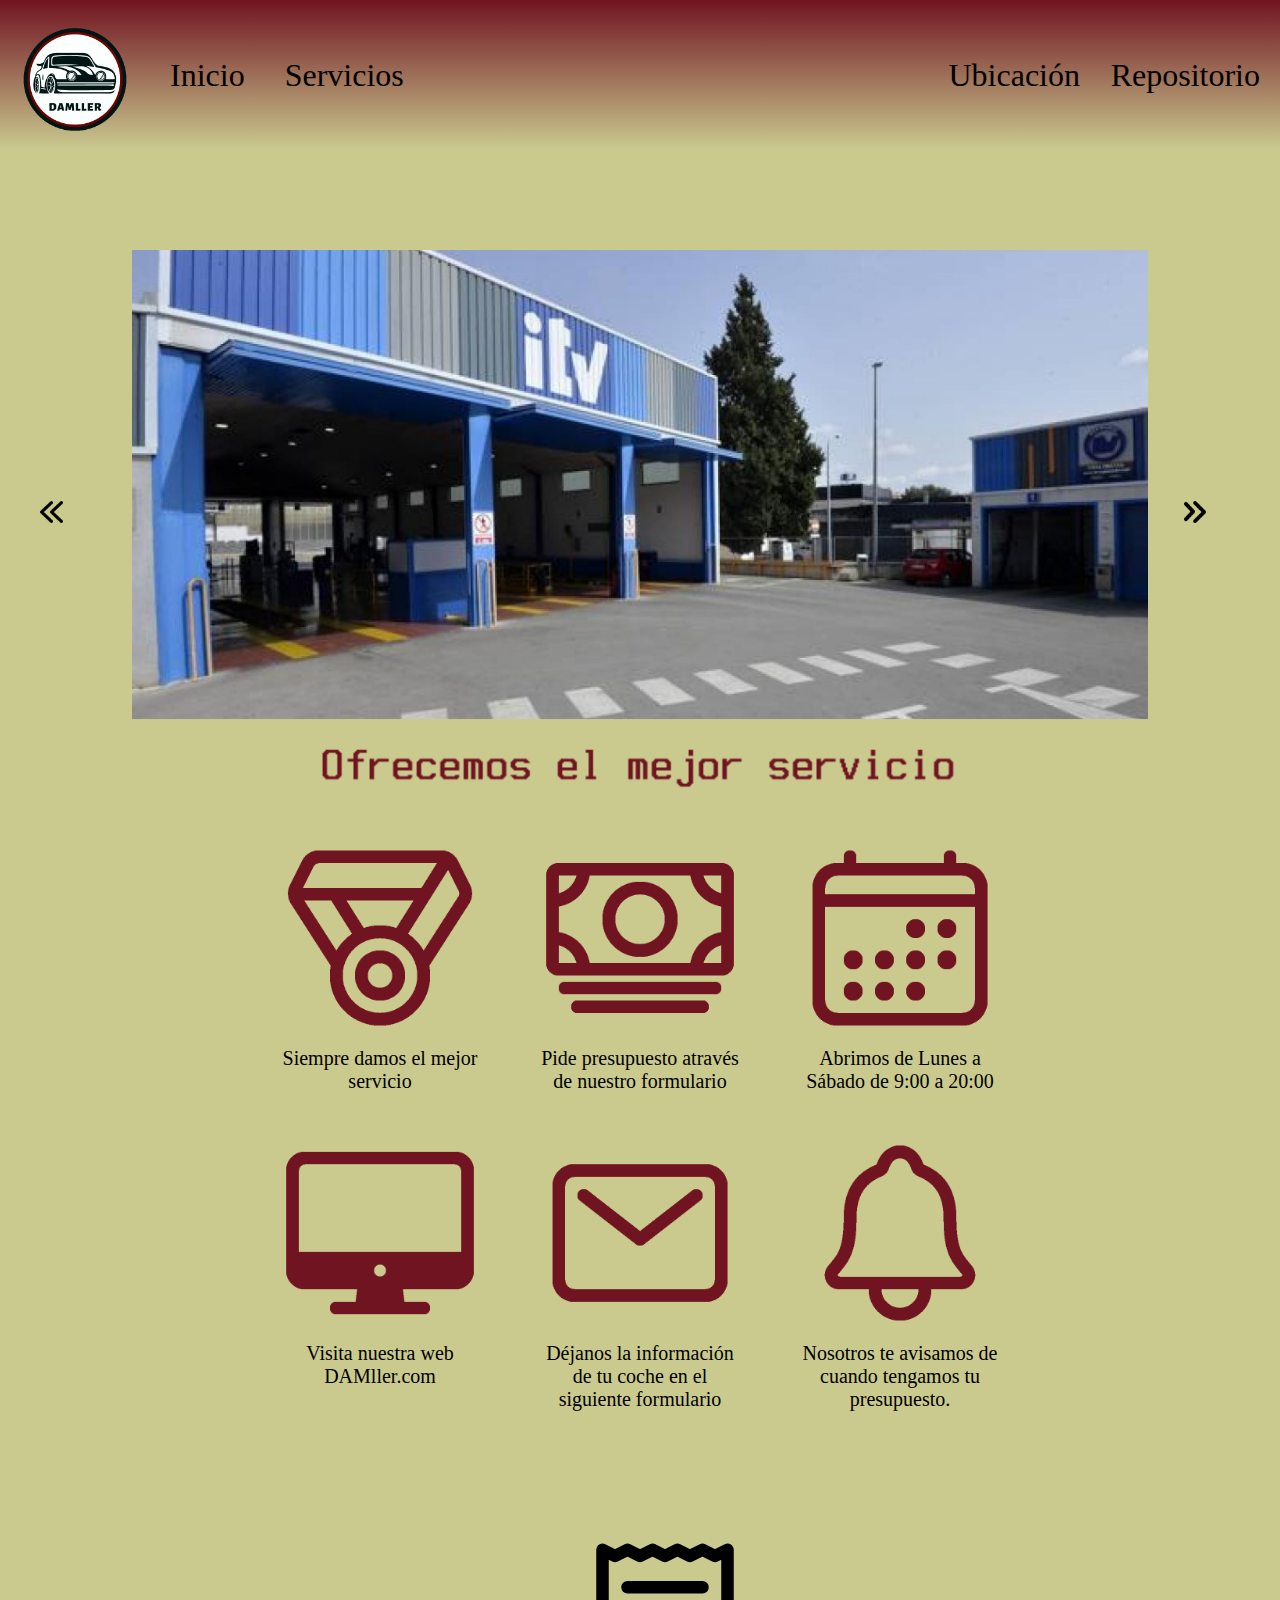
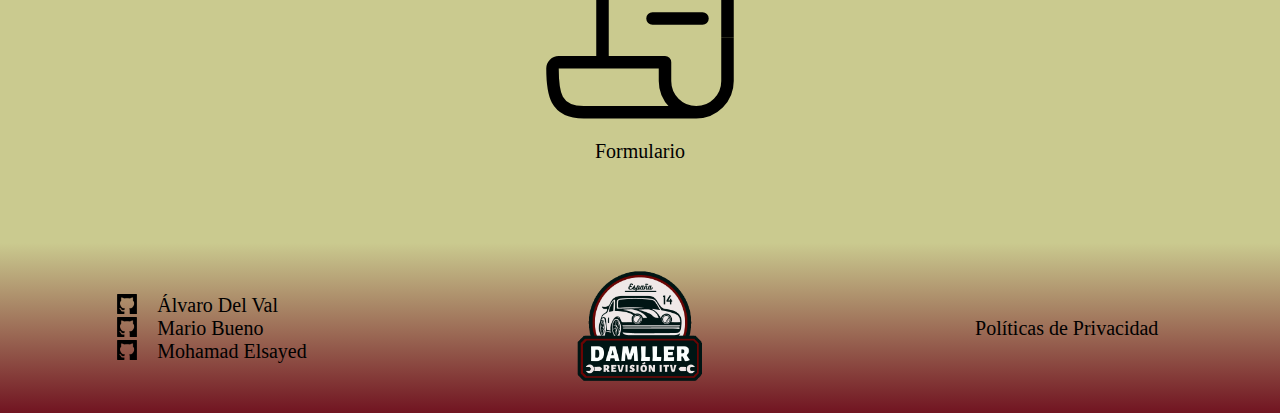
==== commit c4ae71bf: "Web-V2.0.0" ====
--- a/HTML/index.html
+++ b/HTML/index.html
@@ -86,7 +86,7 @@
           <ul>
             <li><img src="src/Imagenes/Iconos/github.png" alt=""><a href="https://github.com/AlvaroDVA">Álvaro Del Val</a></li>
             <li><img src="src/Imagenes/Iconos/github.png" alt=""><a href="https://github.com/Maarioo25">Mario Bueno</a></li>
-            <li><img src="src/Imagenes/Iconos/github.png" alt=""><a href="#">Mohamad Elsayed</a></li>
+            <li><img src="src/Imagenes/Iconos/github.png" alt=""><a href="https://github.com/Nose01">Mohamad Elsayed</a></li>
           </ul>
         </div>
       </div>
--- a/HTML/src/css/style.css
+++ b/HTML/src/css/style.css
@@ -16,12 +16,11 @@
 
 header p {
   margin-top: 36px;
+  font-family: "Terminus-Bold";
+}
+
+.texto-header {
   font-size: 200%;
-  font-family: "Terminus-Bold";
-}
-
-.texto-header {
-  font-size: 250%;
   margin-top: 30px;
   font-family: "Terminus Bold";
 }
@@ -33,10 +32,10 @@
 
 .ubicacion{
   position: absolute;
-  right: 240px;
+  right: 200px;
   margin-top: 30px;
   font-family: "Terminus Bold";
-  font-size: 250%;
+  font-size: 200%;
 }
 
 .ubicacion a {
@@ -50,7 +49,7 @@
 }
 
 .repositorio {
-  font-size: 250%;
+  font-size: 200%;
   position: absolute;
   right: 20px;
   margin-top: 30px;
@@ -231,7 +230,7 @@
   color: #000000;
   text-decoration: none;
   font-family: "Terminus Bold";
-  font-size: 25px;
+  font-size: 20px;
   padding-top: 20px;
 }
 
